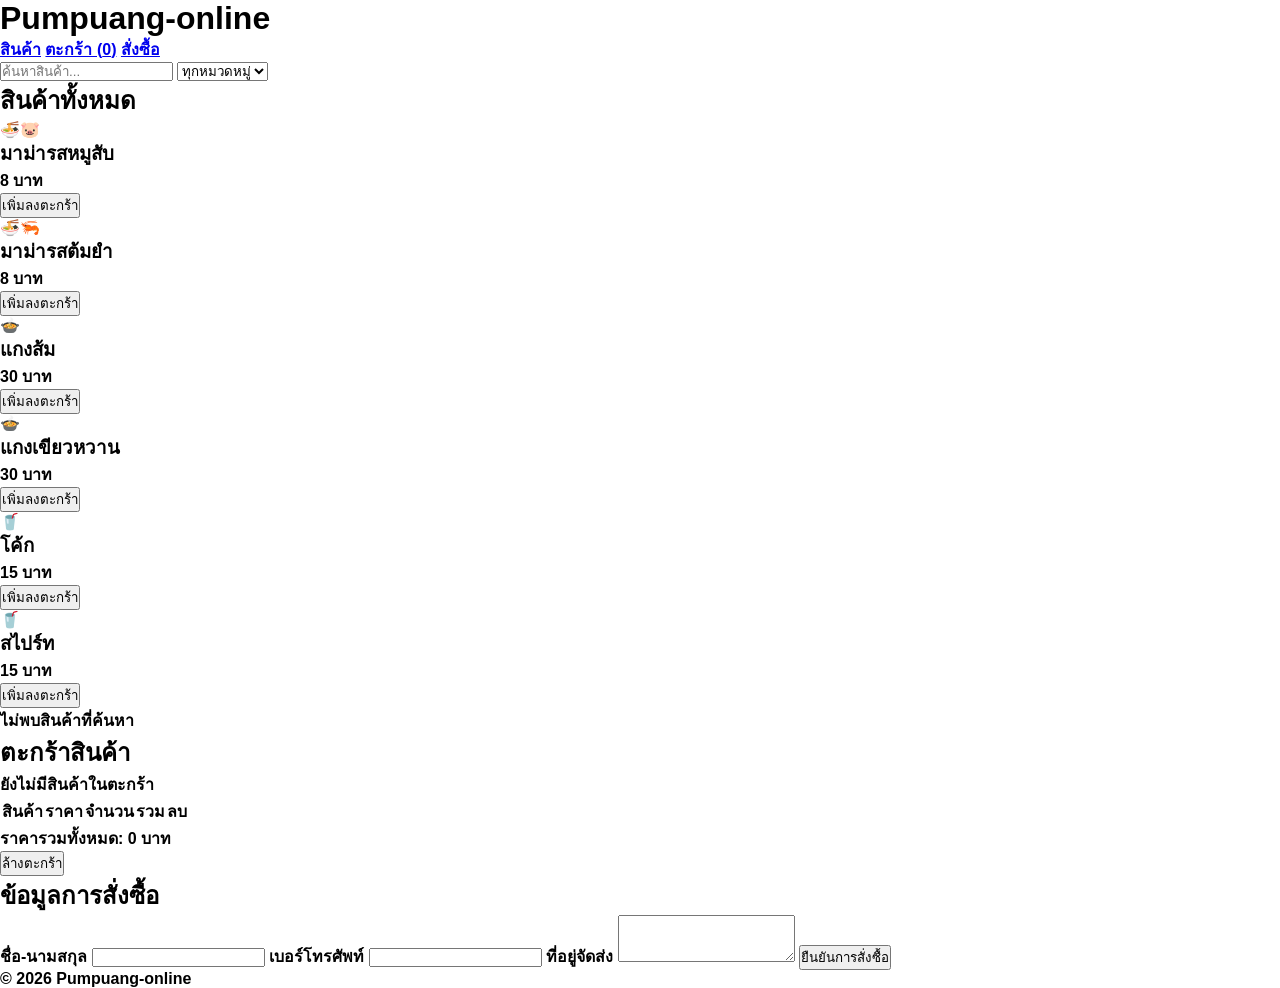
==== Pumpuang-PJ-Git/index.html @ 8a18c074 "แก้ประเภทสินค้า และราคา" ====
<!DOCTYPE html>
<html lang="th">
<head>
    <meta charset="UTF-8">
    <meta name="viewport" content="width=device-width, initial-scale=1.0">
    <title>Pumpuang-online</title>
 
    <link rel="stylesheet" href="style.css">
</head>
<body>
 
    <!-- ===================== ส่วนหัวเว็บ ===================== -->
    <header>
        <h1>Pumpuang-online</h1>
        <nav>
            <a href="#products">สินค้า</a>
            <a href="#cart">ตะกร้า (<span id="cart-count">0</span>)</a>
            <a href="#checkout">สั่งซื้อ</a>
        </nav>
    </header>
 
    <main>
 
        <!-- ===================== ส่วนค้นหา / กรองสินค้า ===================== -->
        <section id="filter-section">
            <input type="text" id="search-input" placeholder="ค้นหาสินค้า...">
 
            <select id="category-select">
                <option value="all">ทุกหมวดหมู่</option>
                <option value="Dried-food">อาหารแห้ง</option>
                <option value="food">อาหารคาว</option>
                <option value="drinks">น้ำดื่ม</option>
                <option value="vegetables">ผัก</option>
            </select>
        </section>
 
        <!-- ===================== ส่วนแสดงสินค้า ===================== -->
        <section id="products">
            <h2>สินค้าทั้งหมด</h2>
 
            <div id="product-list">
 
                <!-- สินค้าแต่ละชิ้นคือ 1 article -->
                <!-- data-* ใช้เก็บข้อมูลไว้ให้ JavaScript อ่านภายหลัง -->
                <article class="product" data-id="1" data-name="มาม่ารสหมูสับ" data-price="8" data-category="Dried-food">
                    <div class="product-image">🍜🐷</div>
                    <h3>มาม่ารสหมูสับ</h3>
                    <p class="price">8 บาท</p>
                    <button class="add-btn">เพิ่มลงตะกร้า</button>
                </article>
 
                <article class="product" data-id="2" data-name="มาม่ารสต้มยำ" data-price="8" data-category="Dried-food">
                    <div class="product-image">🍜🦐</div>
                    <h3>มาม่ารสต้มยำ</h3>
                    <p class="price">8 บาท</p>
                    <button class="add-btn">เพิ่มลงตะกร้า</button>
                </article>
 
                <article class="product" data-id="3" data-name="แกงส้ม" data-price="30" data-category="food">
                    <div class="product-image">🍲</div>
                    <h3>แกงส้ม</h3>
                    <p class="price">30 บาท</p>
                    <button class="add-btn">เพิ่มลงตะกร้า</button>
                </article>
 
                <article class="product" data-id="4" data-name="แกงเขียวหวาน" data-price="30" data-category="food">
                    <div class="product-image">🍲</div>
                    <h3>แกงเขียวหวาน</h3>
                    <p class="price">30 บาท</p>
                    <button class="add-btn">เพิ่มลงตะกร้า</button>
                </article>
 
                <article class="product" data-id="5" data-name="โค้ก" data-price="15" data-category="drinks">
                    <div class="product-image">🥤</div>
                    <h3>โค้ก</h3>
                    <p class="price">15 บาท</p>
                    <button class="add-btn">เพิ่มลงตะกร้า</button>
                </article>
 
                <article class="product" data-id="6" data-name="สไปร์ท" data-price="15" data-category="drinks">
                    <div class="product-image">🥤</div>
                    <h3>สไปร์ท</h3>
                    <p class="price">15 บาท</p>
                    <button class="add-btn">เพิ่มลงตะกร้า</button>
                </article>
 
            </div>
 
            <!-- ข้อความนี้จะแสดงเมื่อค้นหาแล้วไม่เจอสินค้า (ซ่อนไว้ก่อน) -->
            <p id="no-result" class="hidden">ไม่พบสินค้าที่ค้นหา</p>
        </section>
 
        <!-- ===================== ส่วนตะกร้าสินค้า ===================== -->
        <section id="cart">
            <h2>ตะกร้าสินค้า</h2>
 
            <p id="empty-cart">ยังไม่มีสินค้าในตะกร้า</p>
 
            <table id="cart-table" class="hidden">
                <thead>
                    <tr>
                        <th>สินค้า</th>
                        <th>ราคา</th>
                        <th>จำนวน</th>
                        <th>รวม</th>
                        <th>ลบ</th>
                    </tr>
                </thead>
                <!-- แถวสินค้าในตะกร้าจะถูกสร้างด้วย JavaScript -->
                <tbody id="cart-body"></tbody>
            </table>
 
            <p class="total">ราคารวมทั้งหมด: <span id="total-price">0</span> บาท</p>
            <button id="clear-btn">ล้างตะกร้า</button>
        </section>
 
        <!-- ===================== ส่วนฟอร์มสั่งซื้อ ===================== -->
        <section id="checkout">
            <h2>ข้อมูลการสั่งซื้อ</h2>
 
            <form id="checkout-form">
                <label for="name">ชื่อ-นามสกุล</label>
                <input type="text" id="name" required>
 
                <label for="phone">เบอร์โทรศัพท์</label>
                <input type="tel" id="phone" required>
 
                <label for="address">ที่อยู่จัดส่ง</label>
                <textarea id="address" rows="3" required></textarea>
 
                <button type="submit">ยืนยันการสั่งซื้อ</button>
            </form>
 
            <!-- ข้อความแจ้งผลหลังสั่งซื้อ (ซ่อนไว้ก่อน) -->
            <p id="order-message" class="hidden"></p>
        </section>
 
    </main>
 
    <!-- ===================== ส่วนท้ายเว็บ ===================== -->
    <footer>
        <p>&copy; 2026 Pumpuang-online</p>
    </footer>
 
    <!-- ไฟล์ JavaScript (จะทำในขั้นตอนถัดไป) -->
    <script src="script.js"></script>
</body>
</html>
---- Pumpuang-PJ-Git/style.css ----
* {
    margin: 0px;
    padding: 0px;
}

body {
    font-family: Arial, Helvetica, sans-serif;
    font-weight: bold;
}
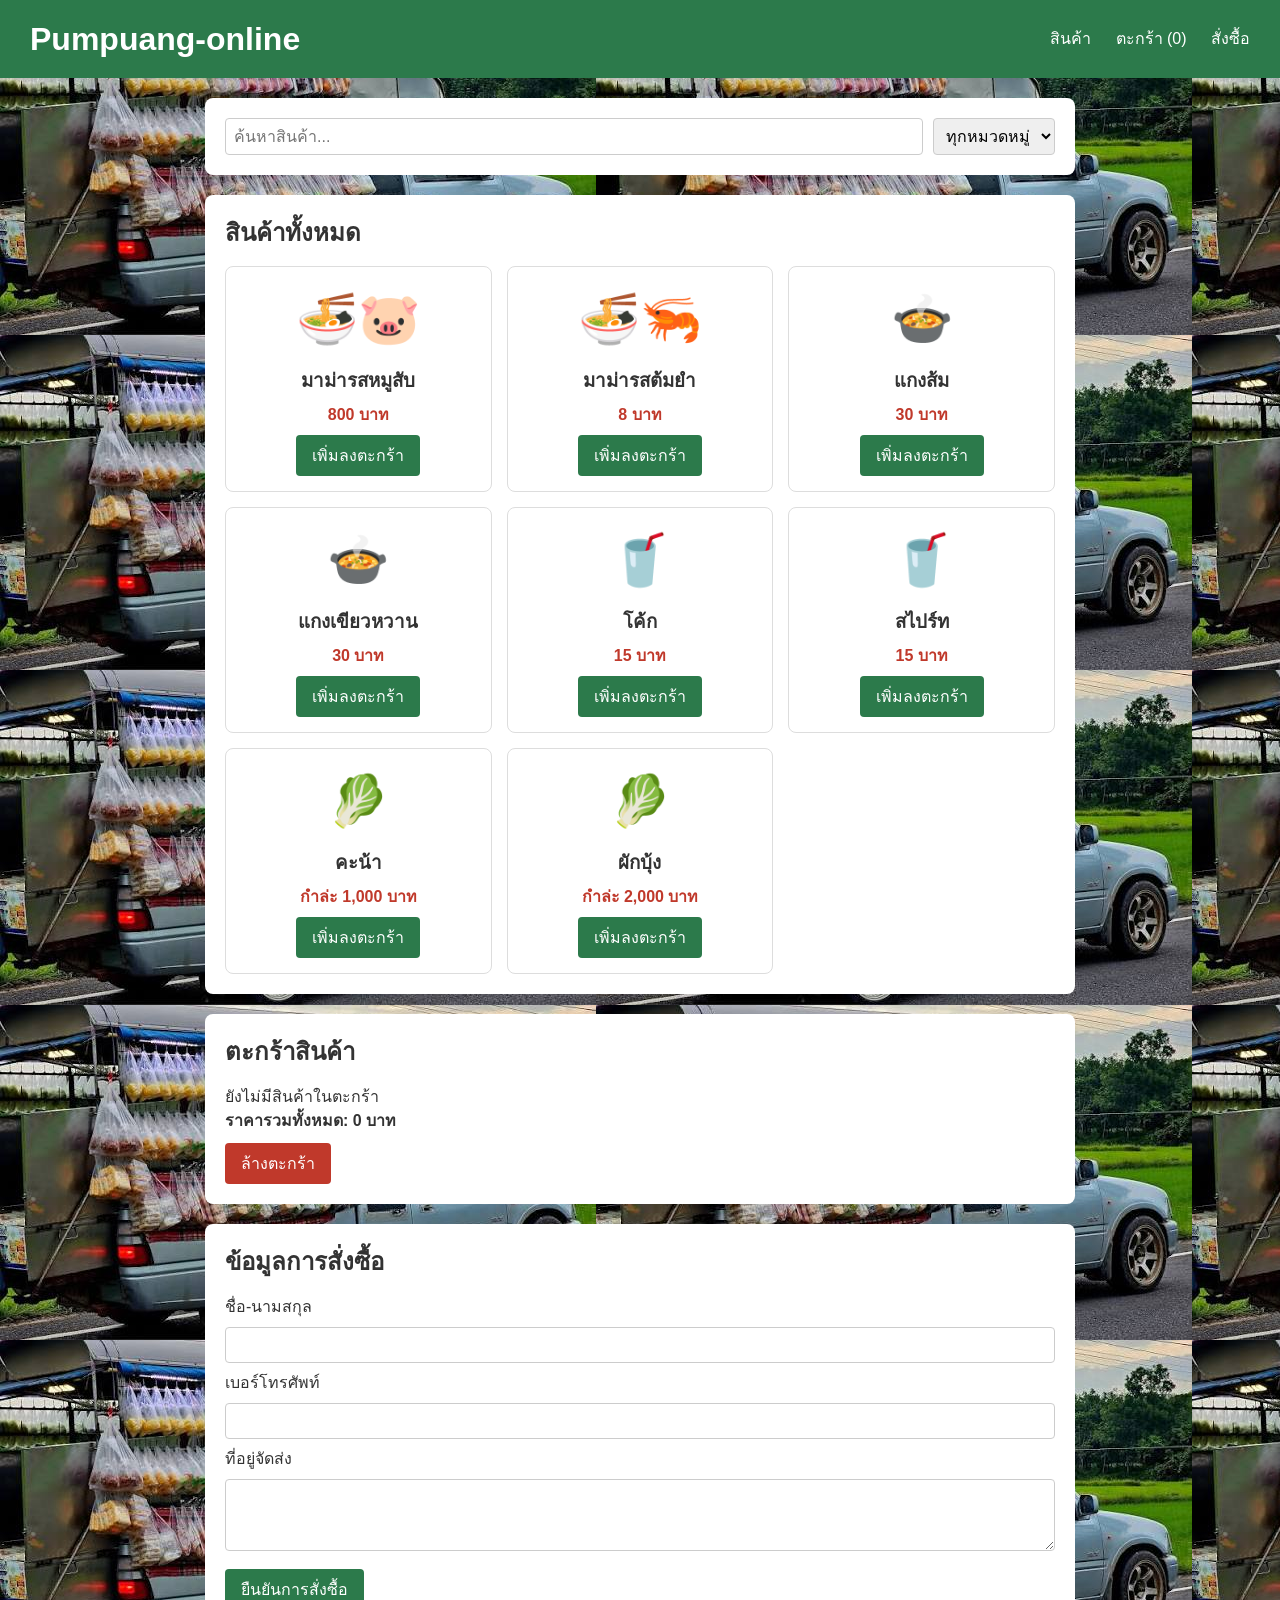
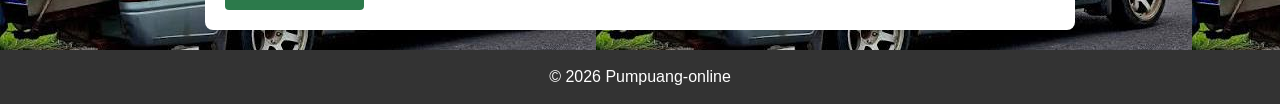
==== commit 6f42f33b: "เพิ้มพื้นหลัง , สินค้า" ====
--- a/Pumpuang-PJ-Git/index.html
+++ b/Pumpuang-PJ-Git/index.html
@@ -42,10 +42,10 @@
  
                 <!-- สินค้าแต่ละชิ้นคือ 1 article -->
                 <!-- data-* ใช้เก็บข้อมูลไว้ให้ JavaScript อ่านภายหลัง -->
-                <article class="product" data-id="1" data-name="มาม่ารสหมูสับ" data-price="8" data-category="Dried-food">
+                <article class="product" data-id="1" data-name="มาม่ารสหมูสับ" data-price="800" data-category="Dried-food">
                     <div class="product-image">🍜🐷</div>
                     <h3>มาม่ารสหมูสับ</h3>
-                    <p class="price">8 บาท</p>
+                    <p class="price">800 บาท</p>
                     <button class="add-btn">เพิ่มลงตะกร้า</button>
                 </article>
  
@@ -81,6 +81,20 @@
                     <div class="product-image">🥤</div>
                     <h3>สไปร์ท</h3>
                     <p class="price">15 บาท</p>
+                    <button class="add-btn">เพิ่มลงตะกร้า</button>
+                </article>
+
+                <article class="product" data-id="7" data-name="คะน้า" data-price="1000" data-category="vegetables">
+                    <div class="product-image">🥬</div>
+                    <h3>คะน้า</h3>
+                    <p class="price">กำล่ะ 1,000 บาท</p>
+                    <button class="add-btn">เพิ่มลงตะกร้า</button>
+                </article>
+
+                <article class="product" data-id="8" data-name="ผักบุ้ง" data-price="2000" data-category="vegetables">
+                    <div class="product-image">🥬</div>
+                    <h3>ผักบุ้ง</h3>
+                    <p class="price">กำล่ะ 2,000 บาท</p>
                     <button class="add-btn">เพิ่มลงตะกร้า</button>
                 </article>
  
--- a/Pumpuang-PJ-Git/style.css
+++ b/Pumpuang-PJ-Git/style.css
@@ -1,9 +1,193 @@
+/* ===================== ตั้งค่าพื้นฐาน ===================== */
 * {
-    margin: 0px;
-    padding: 0px;
+    box-sizing: border-box;   /* ให้ padding/border รวมอยู่ในความกว้างของกล่อง */
+    margin: 0;
+    padding: 0;
 }
 
 body {
-    font-family: Arial, Helvetica, sans-serif;
+    font-family: Tahoma, Arial, sans-serif;
+    background-image: url("pumpuang.jpg");
+    color: #333;
+    line-height: 1.5;
+}
+
+h2 {
+    margin-bottom: 15px;
+}
+
+/* คลาสสำหรับซ่อนองค์ประกอบ (JavaScript จะเพิ่ม/ลบคลาสนี้) */
+.hidden {
+    display: none;
+}
+
+/* ===================== ส่วนหัวเว็บ ===================== */
+header {
+    background-color: #2c7a4b;
+    color: white;
+    padding: 15px 30px;
+    display: flex;                    /* จัดชื่อร้านกับเมนูให้อยู่แถวเดียวกัน */
+    justify-content: space-between;   /* ชื่อร้านชิดซ้าย เมนูชิดขวา */
+    align-items: center;
+}
+
+nav a {
+    color: white;
+    text-decoration: none;
+    margin-left: 20px;
+}
+
+nav a:hover {
+    text-decoration: underline;
+}
+
+/* ===================== เนื้อหาหลัก ===================== */
+main {
+    max-width: 900px;       /* จำกัดความกว้างไม่ให้กว้างเกินไป */
+    margin: 20px auto;      /* auto = จัดให้อยู่กึ่งกลางหน้าจอ */
+    padding: 0 15px;
+}
+
+section {
+    background-color: white;
+    padding: 20px;
+    margin-bottom: 20px;
+    border-radius: 8px;
+}
+
+/* ===================== ส่วนค้นหา / กรองสินค้า ===================== */
+#filter-section {
+    display: flex;
+    gap: 10px;
+}
+
+#search-input {
+    flex: 1;     /* ให้ช่องค้นหายืดเต็มพื้นที่ที่เหลือ */
+}
+
+input,
+select,
+textarea {
+    padding: 8px;
+    border: 1px solid #ccc;
+    border-radius: 4px;
+    font-size: 16px;
+    font-family: inherit;
+}
+
+/* ===================== ส่วนแสดงสินค้า ===================== */
+#product-list {
+    display: grid;
+    grid-template-columns: repeat(3, 1fr);   /* แบ่งเป็น 3 คอลัมน์เท่า ๆ กัน */
+    gap: 15px;
+}
+
+.product {
+    border: 1px solid #ddd;
+    border-radius: 8px;
+    padding: 15px;
+    text-align: center;
+}
+
+.product-image {
+    font-size: 50px;
+    margin-bottom: 10px;
+}
+
+.price {
+    color: #c0392b;
     font-weight: bold;
+    margin: 8px 0;
+}
+
+#no-result {
+    text-align: center;
+    color: #888;
+}
+
+/* ===================== ปุ่ม ===================== */
+button {
+    background-color: #2c7a4b;
+    color: white;
+    border: none;
+    padding: 8px 16px;
+    border-radius: 4px;
+    font-size: 16px;
+    cursor: pointer;
+}
+
+button:hover {
+    background-color: #1f5c37;
+}
+
+/* ปุ่มล้างตะกร้าใช้สีแดงให้ต่างจากปุ่มอื่น */
+#clear-btn {
+    background-color: #c0392b;
+}
+
+#clear-btn:hover {
+    background-color: #962d22;
+}
+
+/* ===================== ส่วนตะกร้าสินค้า ===================== */
+table {
+    width: 100%;
+    border-collapse: collapse;   /* รวมเส้นขอบของช่องให้เป็นเส้นเดียว */
+    margin-bottom: 15px;
+}
+
+th,
+td {
+    border: 1px solid #ddd;
+    padding: 8px;
+    text-align: center;
+}
+
+th {
+    background-color: #eee;
+}
+
+.total {
+    font-weight: bold;
+    margin-bottom: 10px;
+}
+
+/* ===================== ฟอร์มสั่งซื้อ ===================== */
+#checkout-form {
+    display: flex;
+    flex-direction: column;   /* เรียงช่องกรอกจากบนลงล่าง */
+    gap: 8px;
+}
+
+#checkout-form button {
+    margin-top: 10px;
+    align-self: flex-start;
+}
+
+#order-message {
+    margin-top: 15px;
+    padding: 10px;
+    background-color: #d4edda;
+    color: #155724;
+    border-radius: 4px;
+}
+
+/* ===================== ส่วนท้ายเว็บ ===================== */
+footer {
+    background-color: #333;
+    color: white;
+    text-align: center;
+    padding: 15px;
+}
+
+/* ===================== รองรับหน้าจอเล็ก (มือถือ) ===================== */
+@media (max-width: 600px) {
+    #product-list {
+        grid-template-columns: repeat(2, 1fr);   /* ลดเหลือ 2 คอลัมน์ */
+    }
+
+    header {
+        flex-direction: column;
+        gap: 10px;
+    }
 }
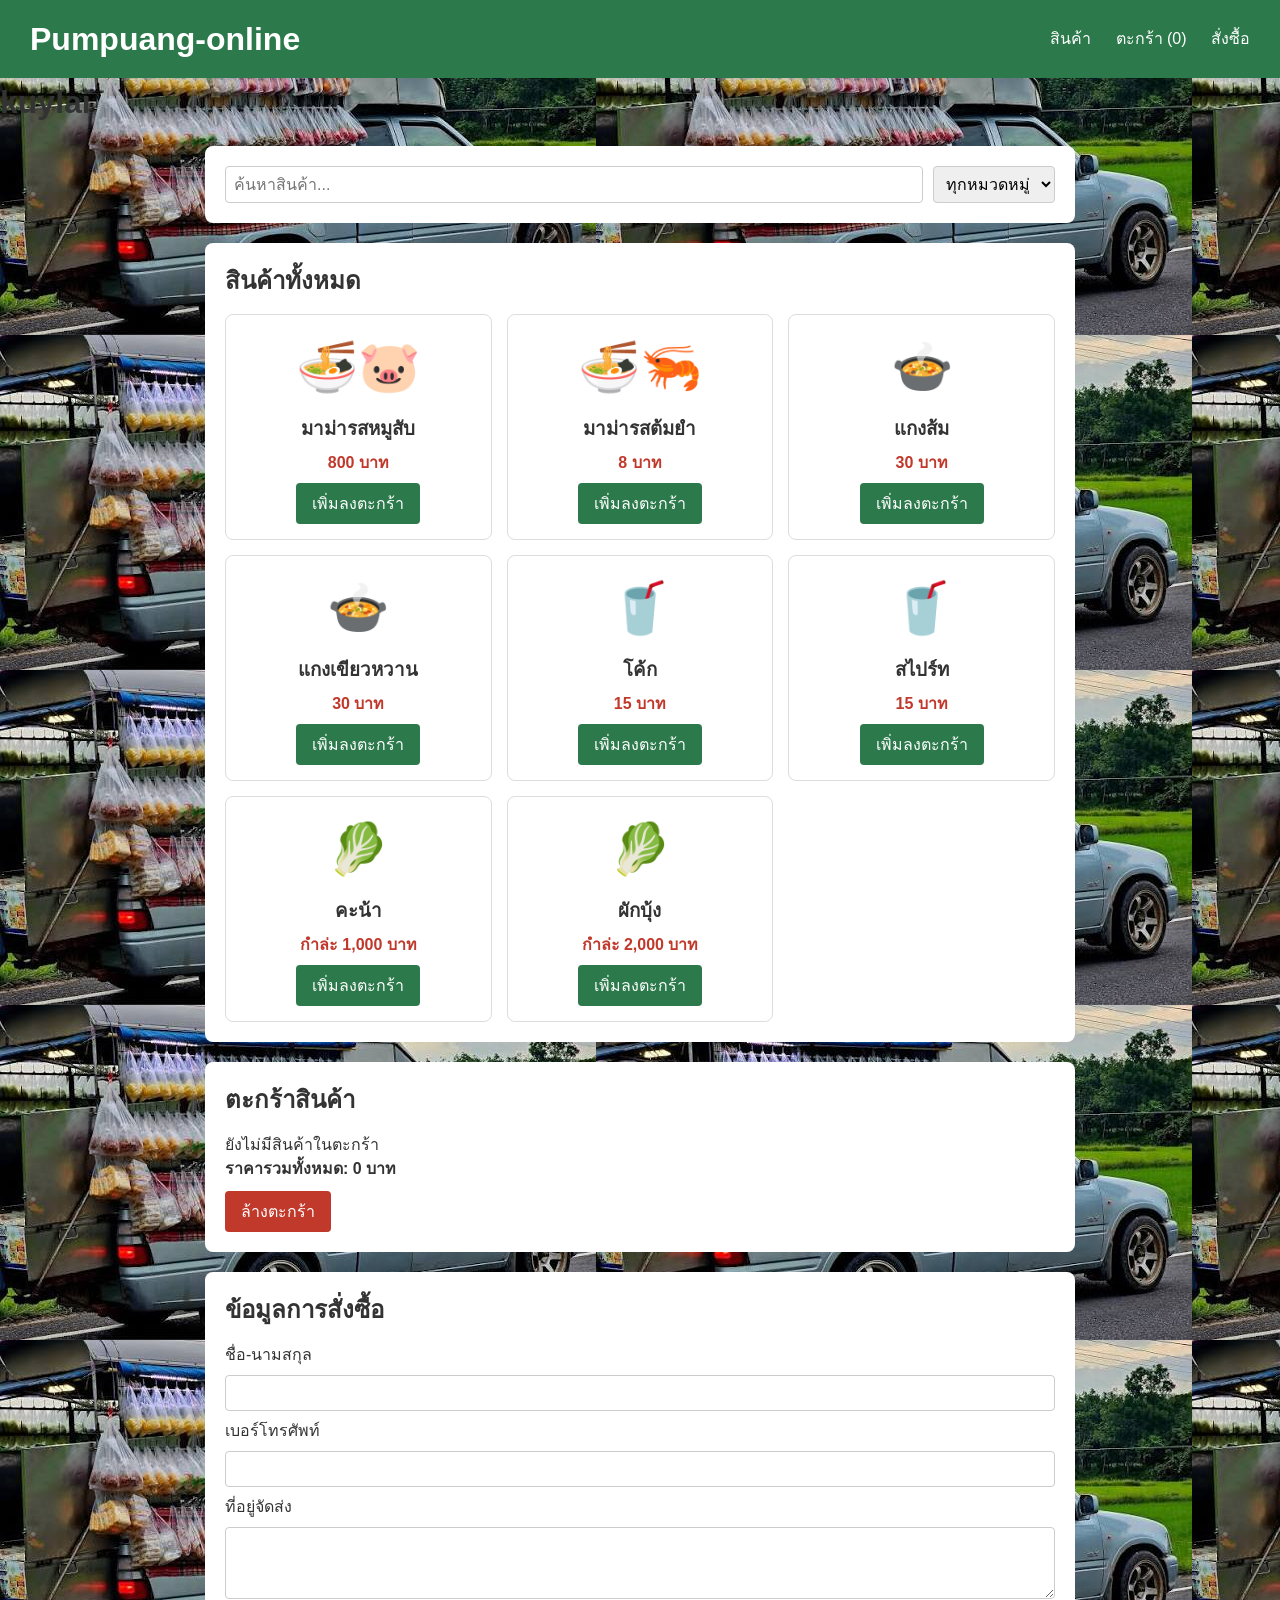
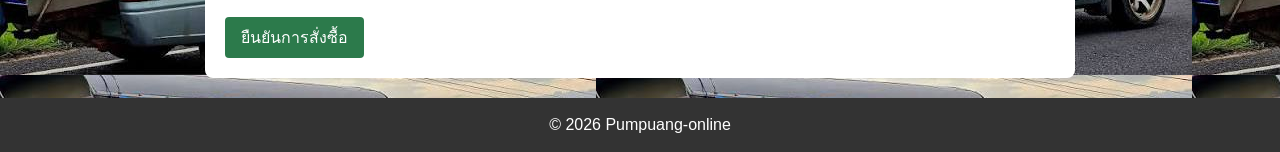
==== commit 5d153e97: "kuylai?" ====
--- a/Pumpuang-PJ-Git/index.html
+++ b/Pumpuang-PJ-Git/index.html
@@ -18,7 +18,7 @@
             <a href="#checkout">สั่งซื้อ</a>
         </nav>
     </header>
- 
+                    <h1>kuylai</h1>
     <main>
  
         <!-- ===================== ส่วนค้นหา / กรองสินค้า ===================== -->
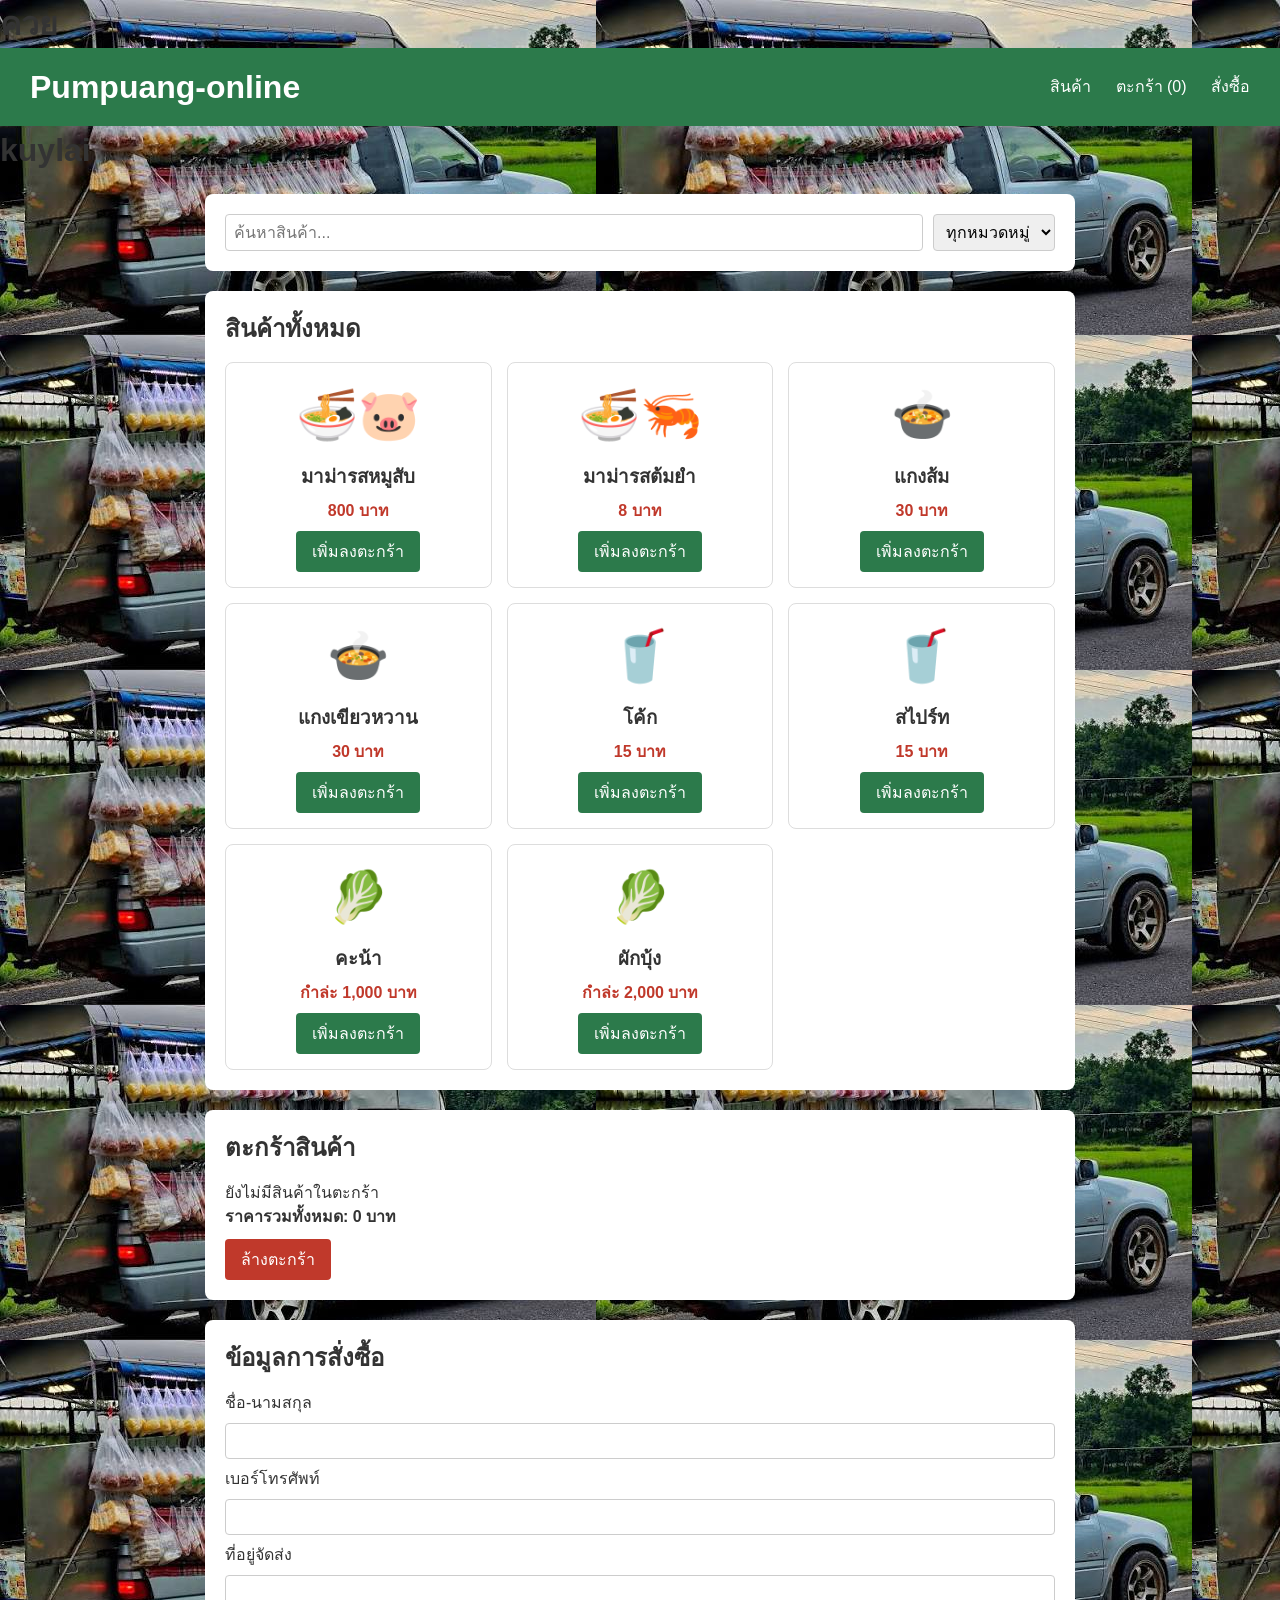
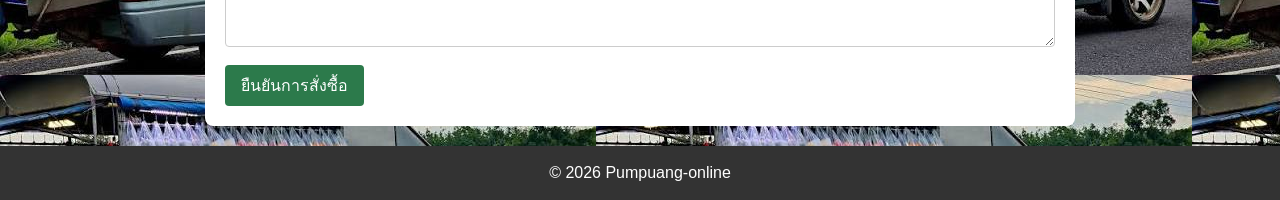
==== commit 035b3878: "?" ====
--- a/Pumpuang-PJ-Git/index.html
+++ b/Pumpuang-PJ-Git/index.html
@@ -8,6 +8,9 @@
     <link rel="stylesheet" href="style.css">
 </head>
 <body>
+
+    <h1>ควย</h1>
+
  
     <!-- ===================== ส่วนหัวเว็บ ===================== -->
     <header>
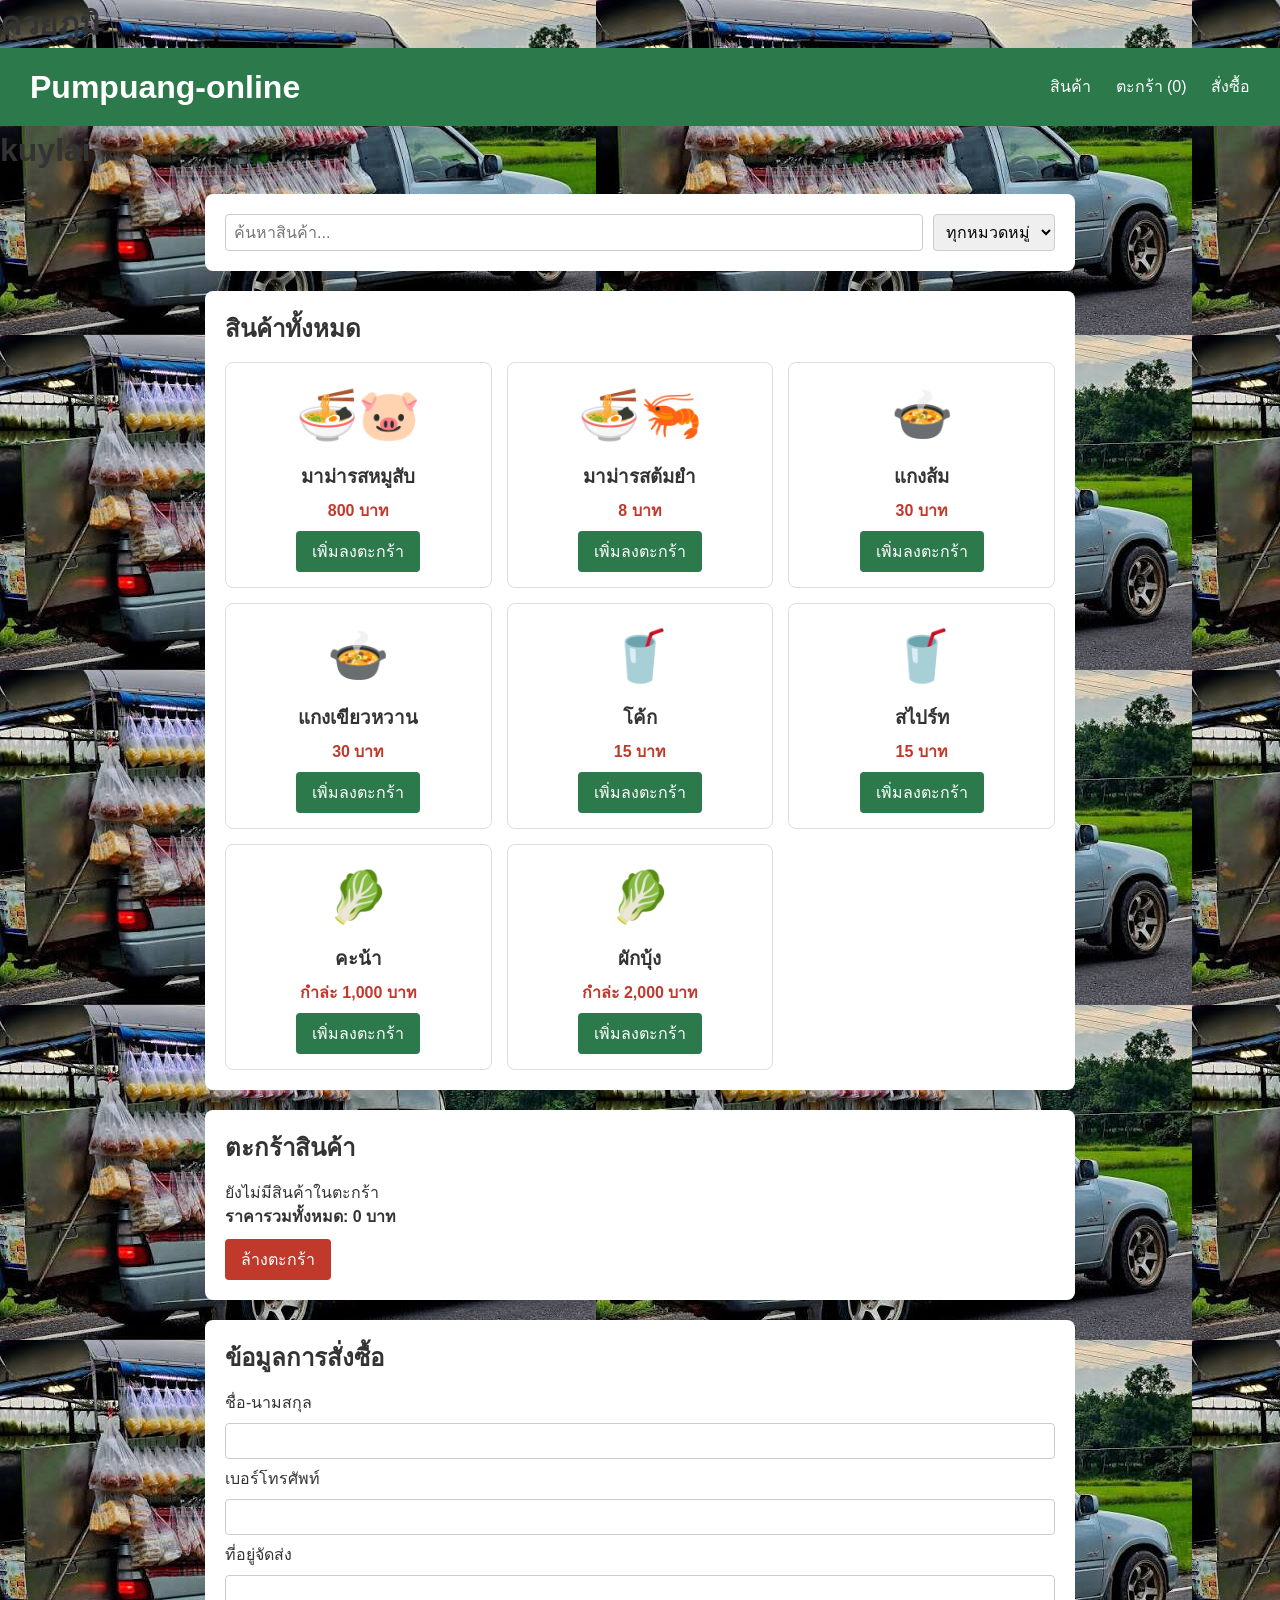
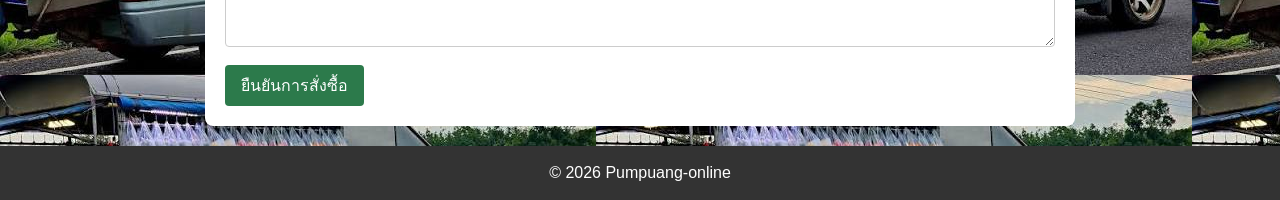
==== commit f2c35fa0: "ควยภมิ" ====
--- a/Pumpuang-PJ-Git/index.html
+++ b/Pumpuang-PJ-Git/index.html
@@ -9,8 +9,8 @@
 </head>
 <body>
 
-    <h1>ควย</h1>
-
+   
+    <h1>ควยภูมิ</h1>
  
     <!-- ===================== ส่วนหัวเว็บ ===================== -->
     <header>
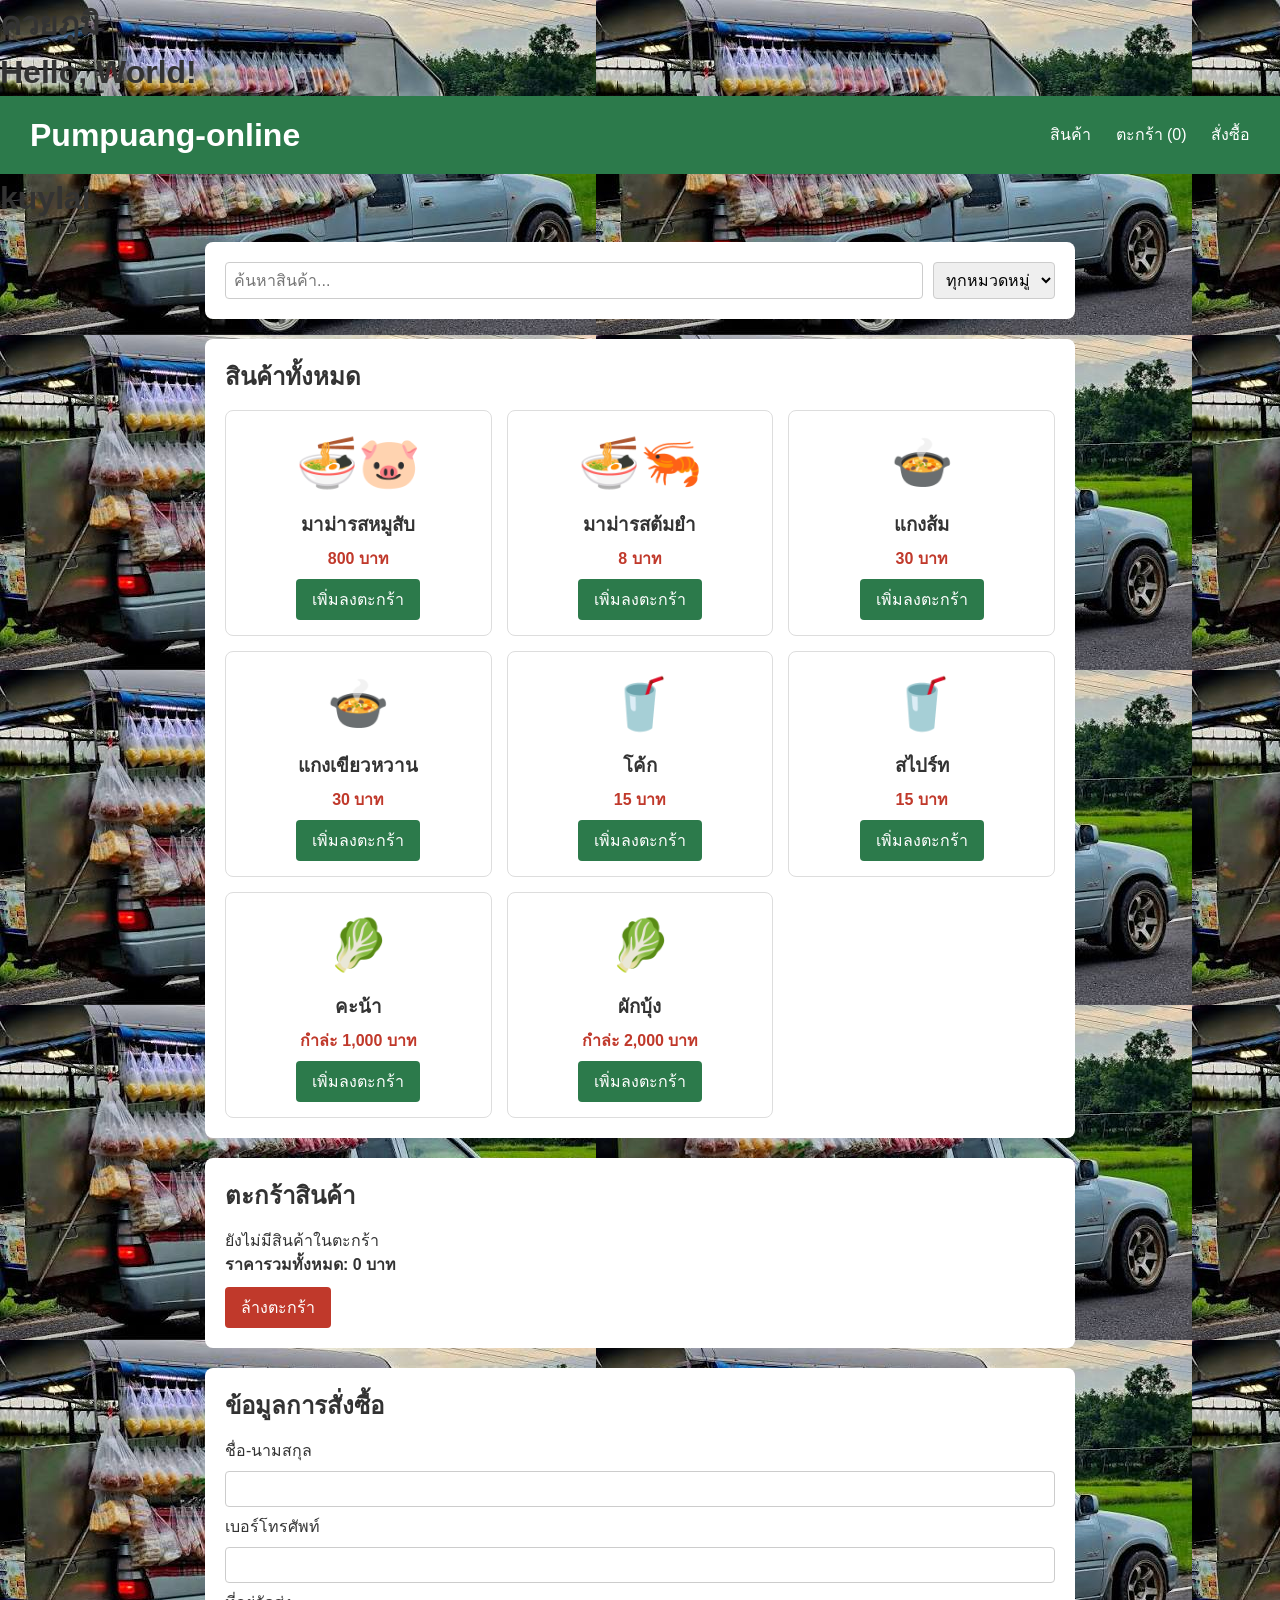
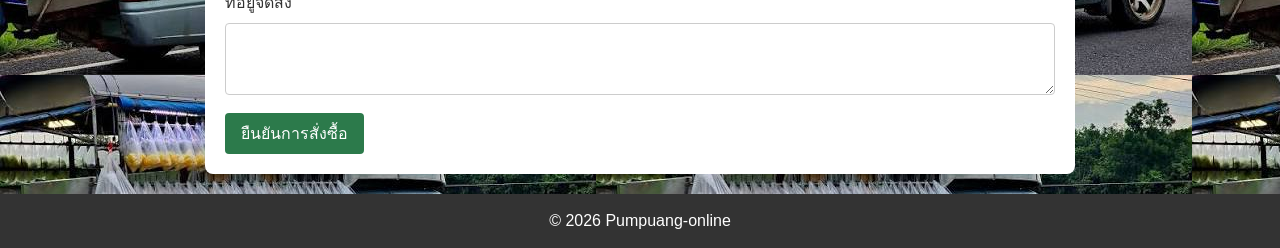
==== commit 196e9b2e: "Heloo" ====
--- a/Pumpuang-PJ-Git/index.html
+++ b/Pumpuang-PJ-Git/index.html
@@ -11,6 +11,7 @@
 
    
     <h1>ควยภูมิ</h1>
+    <h1>Hello, World!</h1>
  
     <!-- ===================== ส่วนหัวเว็บ ===================== -->
     <header>
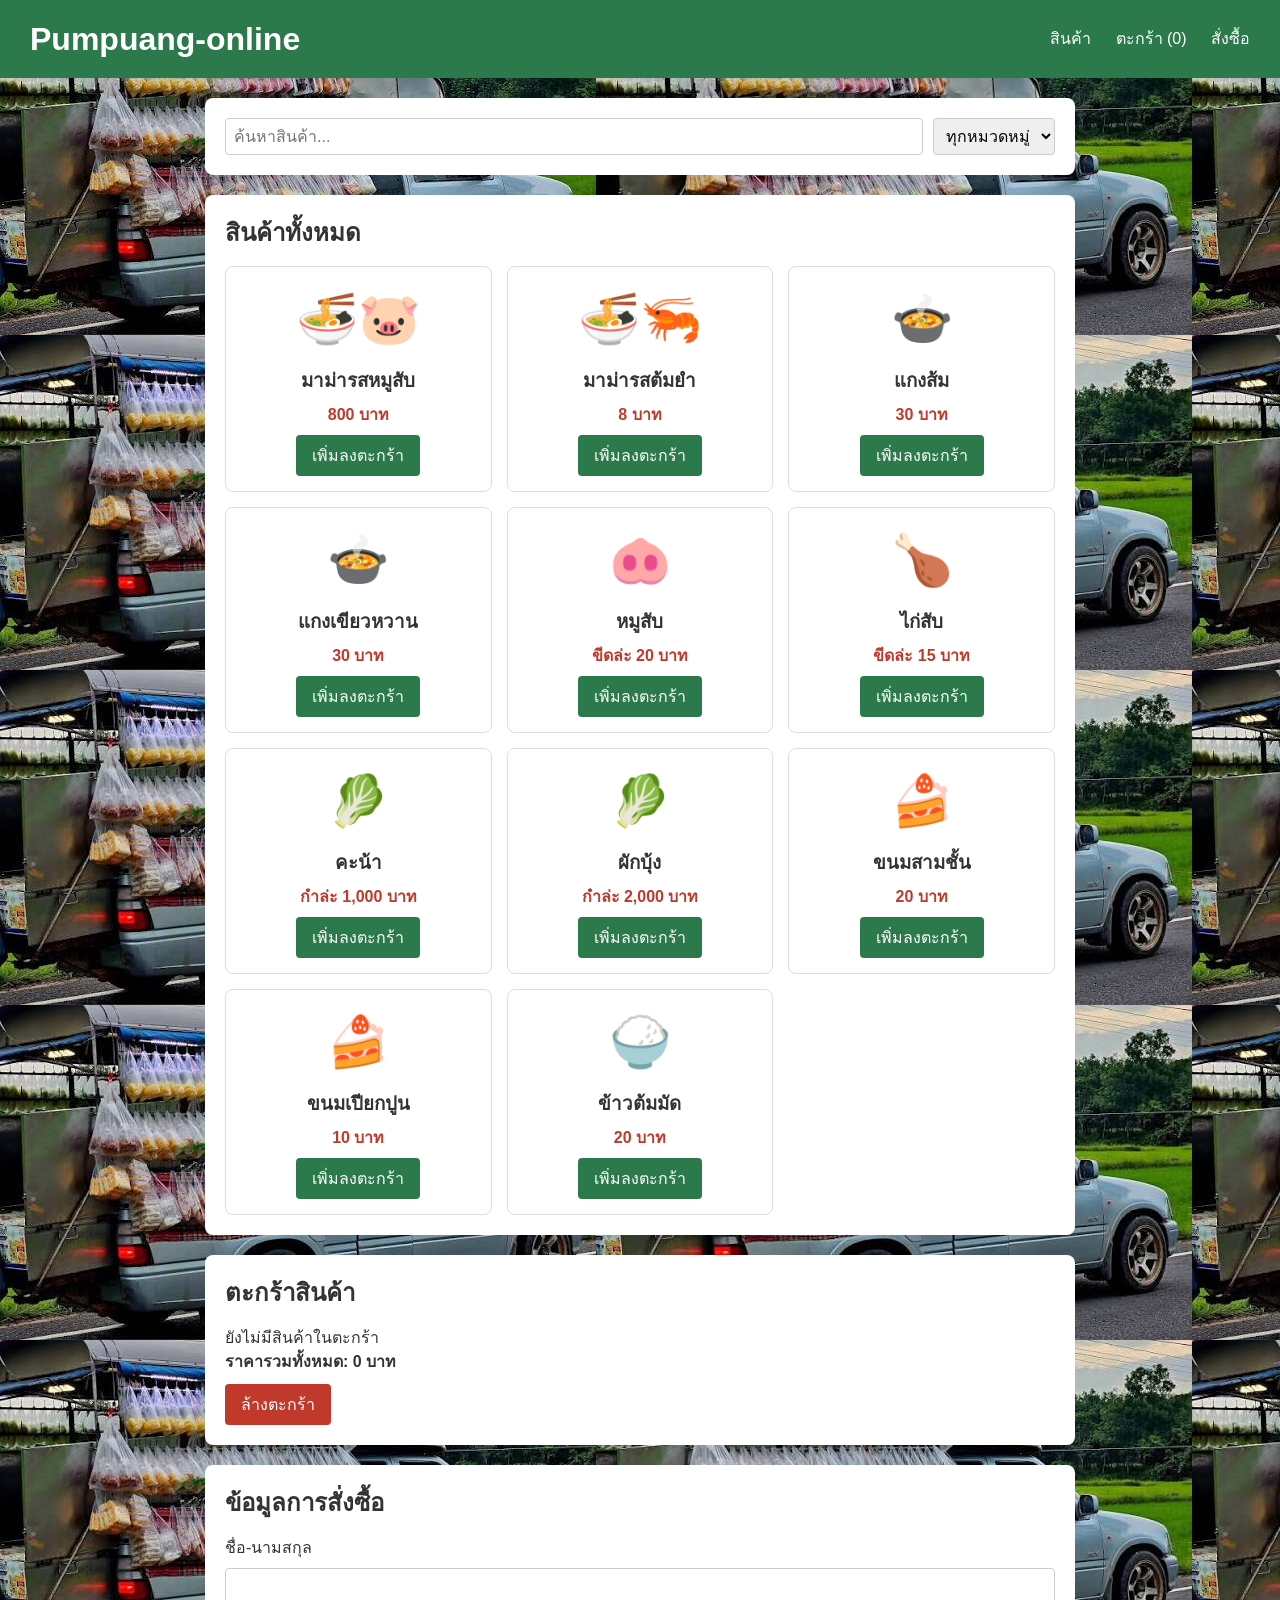
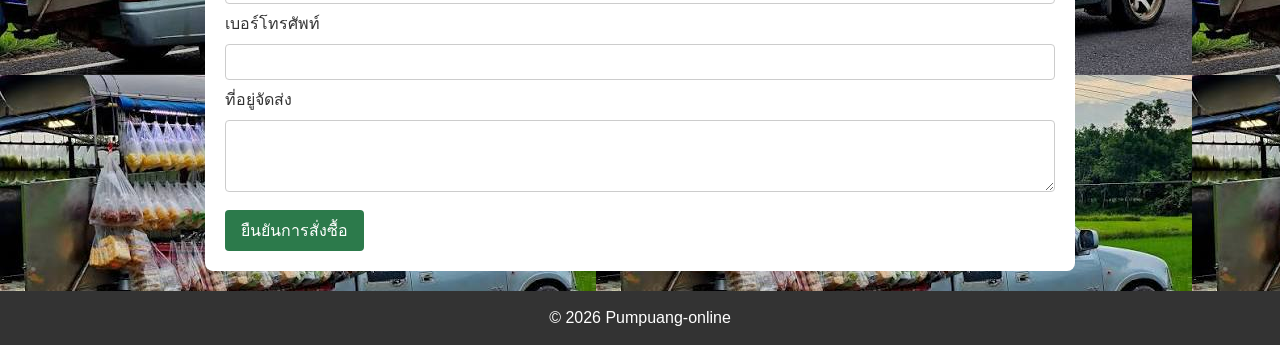
==== commit 3a78c514: "ลบน้ำดื่ม แก้เป็นของสด เพิ้ม ของหวาน" ====
--- a/Pumpuang-PJ-Git/index.html
+++ b/Pumpuang-PJ-Git/index.html
@@ -10,8 +10,6 @@
 <body>
 
    
-    <h1>ควยภูมิ</h1>
-    <h1>Hello, World!</h1>
  
     <!-- ===================== ส่วนหัวเว็บ ===================== -->
     <header>
@@ -22,7 +20,7 @@
             <a href="#checkout">สั่งซื้อ</a>
         </nav>
     </header>
-                    <h1>kuylai</h1>
+
     <main>
  
         <!-- ===================== ส่วนค้นหา / กรองสินค้า ===================== -->
@@ -33,8 +31,9 @@
                 <option value="all">ทุกหมวดหมู่</option>
                 <option value="Dried-food">อาหารแห้ง</option>
                 <option value="food">อาหารคาว</option>
-                <option value="drinks">น้ำดื่ม</option>
+                <option value="fresh">ของสด</option>
                 <option value="vegetables">ผัก</option>
+                <option value="desserts">ของหวาน</option>
             </select>
         </section>
  
@@ -74,17 +73,17 @@
                     <button class="add-btn">เพิ่มลงตะกร้า</button>
                 </article>
  
-                <article class="product" data-id="5" data-name="โค้ก" data-price="15" data-category="drinks">
-                    <div class="product-image">🥤</div>
-                    <h3>โค้ก</h3>
-                    <p class="price">15 บาท</p>
+                <article class="product" data-id="5" data-name="หมูส" data-price="20" data-category="fresh">
+                    <div class="product-image">🐽</div>
+                    <h3>หมูสับ</h3>
+                    <p class="price">ขีดล่ะ 20 บาท</p>
                     <button class="add-btn">เพิ่มลงตะกร้า</button>
                 </article>
  
-                <article class="product" data-id="6" data-name="สไปร์ท" data-price="15" data-category="drinks">
-                    <div class="product-image">🥤</div>
-                    <h3>สไปร์ท</h3>
-                    <p class="price">15 บาท</p>
+                <article class="product" data-id="6" data-name="ไก่สับ" data-price="15" data-category="fresh">
+                    <div class="product-image">🍗</div>
+                    <h3>ไก่สับ</h3>
+                    <p class="price">ขีดล่ะ 15 บาท</p>
                     <button class="add-btn">เพิ่มลงตะกร้า</button>
                 </article>
 
@@ -99,6 +98,27 @@
                     <div class="product-image">🥬</div>
                     <h3>ผักบุ้ง</h3>
                     <p class="price">กำล่ะ 2,000 บาท</p>
+                    <button class="add-btn">เพิ่มลงตะกร้า</button>
+                </article>
+
+                <article class="product" data-id="9" data-name="ขนมสามชั้น" data-price="20" data-category="desserts">
+                    <div class="product-image">🍰</div>
+                    <h3>ขนมสามชั้น</h3>
+                    <p class="price">20 บาท</p>
+                    <button class="add-btn">เพิ่มลงตะกร้า</button>
+                </article>
+
+                <article class="product" data-id="10" data-name="ขนมเปียกปูน" data-price="10" data-category="desserts">
+                    <div class="product-image">🍰</div>
+                    <h3>ขนมเปียกปูน</h3>
+                    <p class="price">10 บาท</p>
+                    <button class="add-btn">เพิ่มลงตะกร้า</button>
+                </article>
+
+                <article class="product" data-id="11" data-name="ข้าวต้มมัด" data-price="20" data-category="desserts">
+                    <div class="product-image">🍚</div>
+                    <h3>ข้าวต้มมัด</h3>
+                    <p class="price">20 บาท</p>
                     <button class="add-btn">เพิ่มลงตะกร้า</button>
                 </article>
  
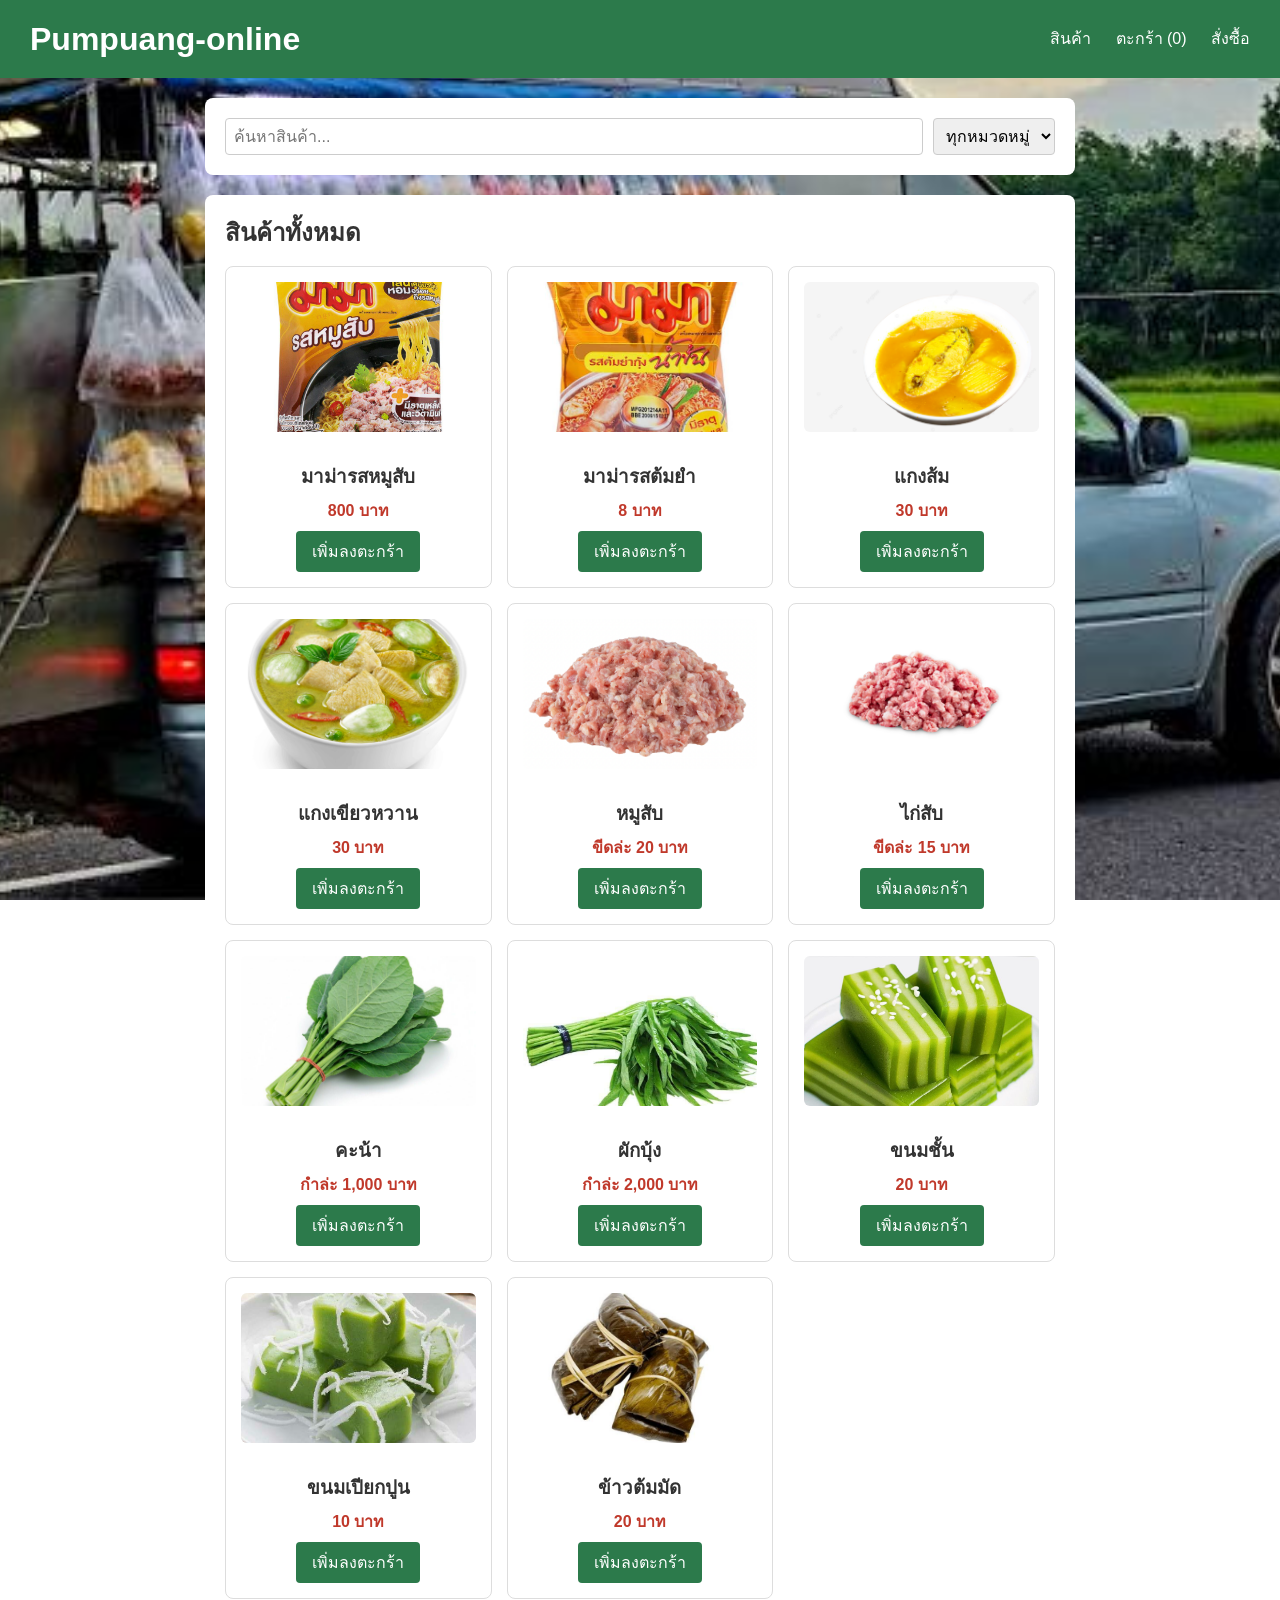
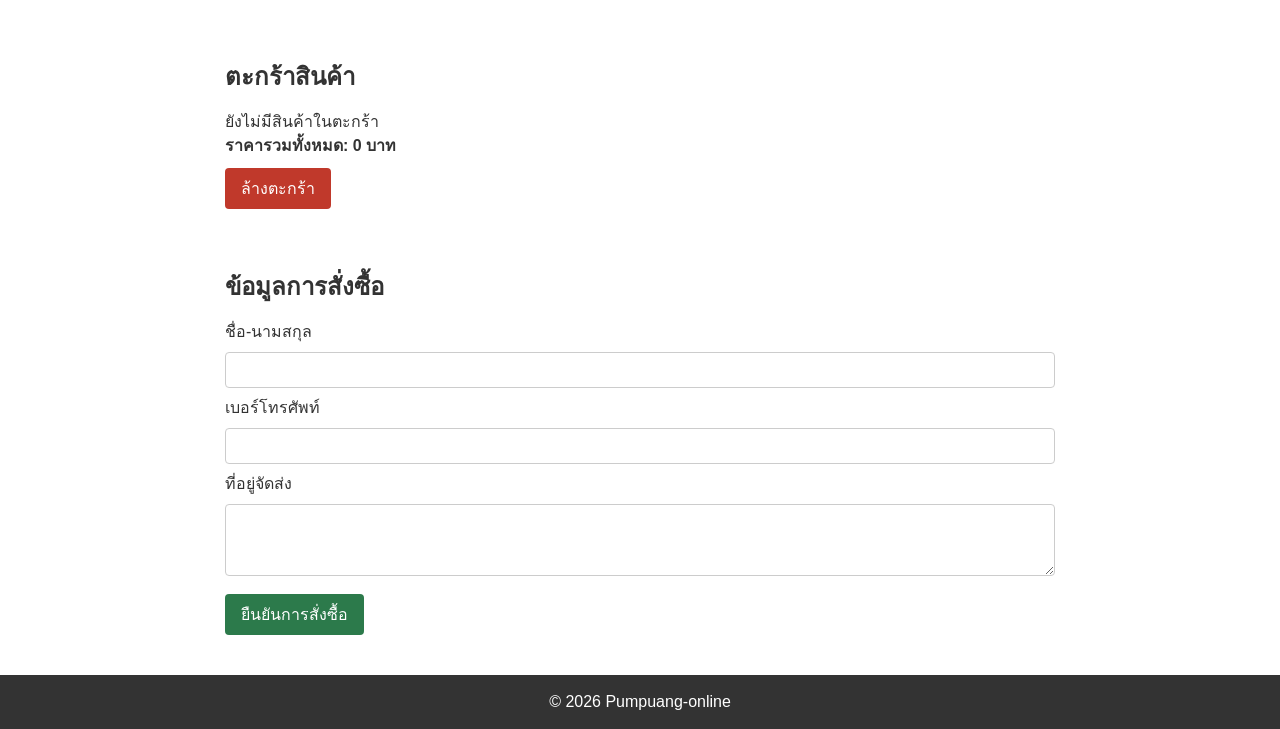
==== commit a0f18d8e: "ใส่รูปภาพ" ====
--- a/Pumpuang-PJ-Git/index.html
+++ b/Pumpuang-PJ-Git/index.html
@@ -46,77 +46,99 @@
                 <!-- สินค้าแต่ละชิ้นคือ 1 article -->
                 <!-- data-* ใช้เก็บข้อมูลไว้ให้ JavaScript อ่านภายหลัง -->
                 <article class="product" data-id="1" data-name="มาม่ารสหมูสับ" data-price="800" data-category="Dried-food">
-                    <div class="product-image">🍜🐷</div>
+                    <div class="product-image">
+                        <img src="images/mama-pork.jpg" alt="มาม่ารสหมูสับ">
+                    </div>
                     <h3>มาม่ารสหมูสับ</h3>
                     <p class="price">800 บาท</p>
                     <button class="add-btn">เพิ่มลงตะกร้า</button>
                 </article>
  
                 <article class="product" data-id="2" data-name="มาม่ารสต้มยำ" data-price="8" data-category="Dried-food">
-                    <div class="product-image">🍜🦐</div>
+                    <div class="product-image">
+                        <img src="images/mama-tomyum.jpg" alt="มาม่ารสต้มยำ">
+                    </div>
                     <h3>มาม่ารสต้มยำ</h3>
                     <p class="price">8 บาท</p>
                     <button class="add-btn">เพิ่มลงตะกร้า</button>
                 </article>
  
                 <article class="product" data-id="3" data-name="แกงส้ม" data-price="30" data-category="food">
-                    <div class="product-image">🍲</div>
+                    <div class="product-image">
+                        <img src="images/kang-som.png" alt="แกงส้ม">
+                    </div>
                     <h3>แกงส้ม</h3>
                     <p class="price">30 บาท</p>
                     <button class="add-btn">เพิ่มลงตะกร้า</button>
                 </article>
  
                 <article class="product" data-id="4" data-name="แกงเขียวหวาน" data-price="30" data-category="food">
-                    <div class="product-image">🍲</div>
+                    <div class="product-image">
+                        <img src="images/green-curry.jpg" alt="แกงเขียวหวาน">
+                    </div>
                     <h3>แกงเขียวหวาน</h3>
                     <p class="price">30 บาท</p>
                     <button class="add-btn">เพิ่มลงตะกร้า</button>
                 </article>
  
-                <article class="product" data-id="5" data-name="หมูส" data-price="20" data-category="fresh">
-                    <div class="product-image">🐽</div>
+                <article class="product" data-id="5" data-name="หมูสับ" data-price="20" data-category="fresh">
+                    <div class="product-image">
+                        <img src="images/moo-sub.png" alt="">
+                    </div>
                     <h3>หมูสับ</h3>
                     <p class="price">ขีดล่ะ 20 บาท</p>
                     <button class="add-btn">เพิ่มลงตะกร้า</button>
                 </article>
  
                 <article class="product" data-id="6" data-name="ไก่สับ" data-price="15" data-category="fresh">
-                    <div class="product-image">🍗</div>
+                    <div class="product-image">
+                        <img src="images/kaisub.jpg" alt="ไก่สับ">
+                    </div>
                     <h3>ไก่สับ</h3>
                     <p class="price">ขีดล่ะ 15 บาท</p>
                     <button class="add-btn">เพิ่มลงตะกร้า</button>
                 </article>
 
                 <article class="product" data-id="7" data-name="คะน้า" data-price="1000" data-category="vegetables">
-                    <div class="product-image">🥬</div>
+                    <div class="product-image">
+                        <img src="images/kana.jpg" alt="คะน้า">
+                    </div>
                     <h3>คะน้า</h3>
                     <p class="price">กำล่ะ 1,000 บาท</p>
                     <button class="add-btn">เพิ่มลงตะกร้า</button>
                 </article>
 
                 <article class="product" data-id="8" data-name="ผักบุ้ง" data-price="2000" data-category="vegetables">
-                    <div class="product-image">🥬</div>
+                    <div class="product-image">
+                        <img src="images/puk-bung.jpg" alt="ผักบุ้ง">
+                    </div>
                     <h3>ผักบุ้ง</h3>
                     <p class="price">กำล่ะ 2,000 บาท</p>
                     <button class="add-btn">เพิ่มลงตะกร้า</button>
                 </article>
 
-                <article class="product" data-id="9" data-name="ขนมสามชั้น" data-price="20" data-category="desserts">
-                    <div class="product-image">🍰</div>
-                    <h3>ขนมสามชั้น</h3>
+                <article class="product" data-id="9" data-name="ขนมชั้น" data-price="20" data-category="desserts">
+                    <div class="product-image">
+                        <img src="images/khanom-chan.jpg" alt="">
+                    </div>
+                    <h3>ขนมชั้น</h3>
                     <p class="price">20 บาท</p>
                     <button class="add-btn">เพิ่มลงตะกร้า</button>
                 </article>
 
                 <article class="product" data-id="10" data-name="ขนมเปียกปูน" data-price="10" data-category="desserts">
-                    <div class="product-image">🍰</div>
+                    <div class="product-image">
+                        <img src="images/khanom-piakpoon.jpg" alt="ขนมเปียกปูน">
+                    </div>
                     <h3>ขนมเปียกปูน</h3>
                     <p class="price">10 บาท</p>
                     <button class="add-btn">เพิ่มลงตะกร้า</button>
                 </article>
 
                 <article class="product" data-id="11" data-name="ข้าวต้มมัด" data-price="20" data-category="desserts">
-                    <div class="product-image">🍚</div>
+                    <div class="product-image">
+                        <img src="images/khaotom-mud.jpg" alt="ข้าวต้มมัด">
+                    </div>
                     <h3>ข้าวต้มมัด</h3>
                     <p class="price">20 บาท</p>
                     <button class="add-btn">เพิ่มลงตะกร้า</button>
--- a/Pumpuang-PJ-Git/style.css
+++ b/Pumpuang-PJ-Git/style.css
@@ -6,11 +6,18 @@
 }
 
 body {
+    
     font-family: Tahoma, Arial, sans-serif;
-    background-image: url("pumpuang.jpg");
     color: #333;
     line-height: 1.5;
-}
+
+    background-image: url("images/pumpuang.jpg"); /* รูปพื้นหลัง */
+    background-size: cover;                  /* ขยายรูปให้เต็มหน้าจอ โดยไม่ยืดเบี้ยว */
+    background-position: center;             /* จัดรูปให้อยู่กึ่งกลาง */
+    background-repeat: no-repeat;            /* ไม่ให้รูปวางซ้ำเป็นแผ่น ๆ */
+    background-attachment: fixed;            /* ให้รูปอยู่กับที่ ตอนเลื่อนหน้า */
+}
+
 
 h2 {
     margin-bottom: 15px;
@@ -190,4 +197,12 @@
         flex-direction: column;
         gap: 10px;
     }
+}
+
+/* รูปสินค้า */
+.product-image img {
+    width: 100%;          /* กว้างเต็มกรอบสินค้า */
+    height: 150px;        /* กำหนดความสูงเท่ากันทุกรูป */
+    object-fit: cover;    /* ครอบตัดรูปให้พอดีกรอบโดยไม่ยืดเบี้ยว */
+    border-radius: 6px;
 }
